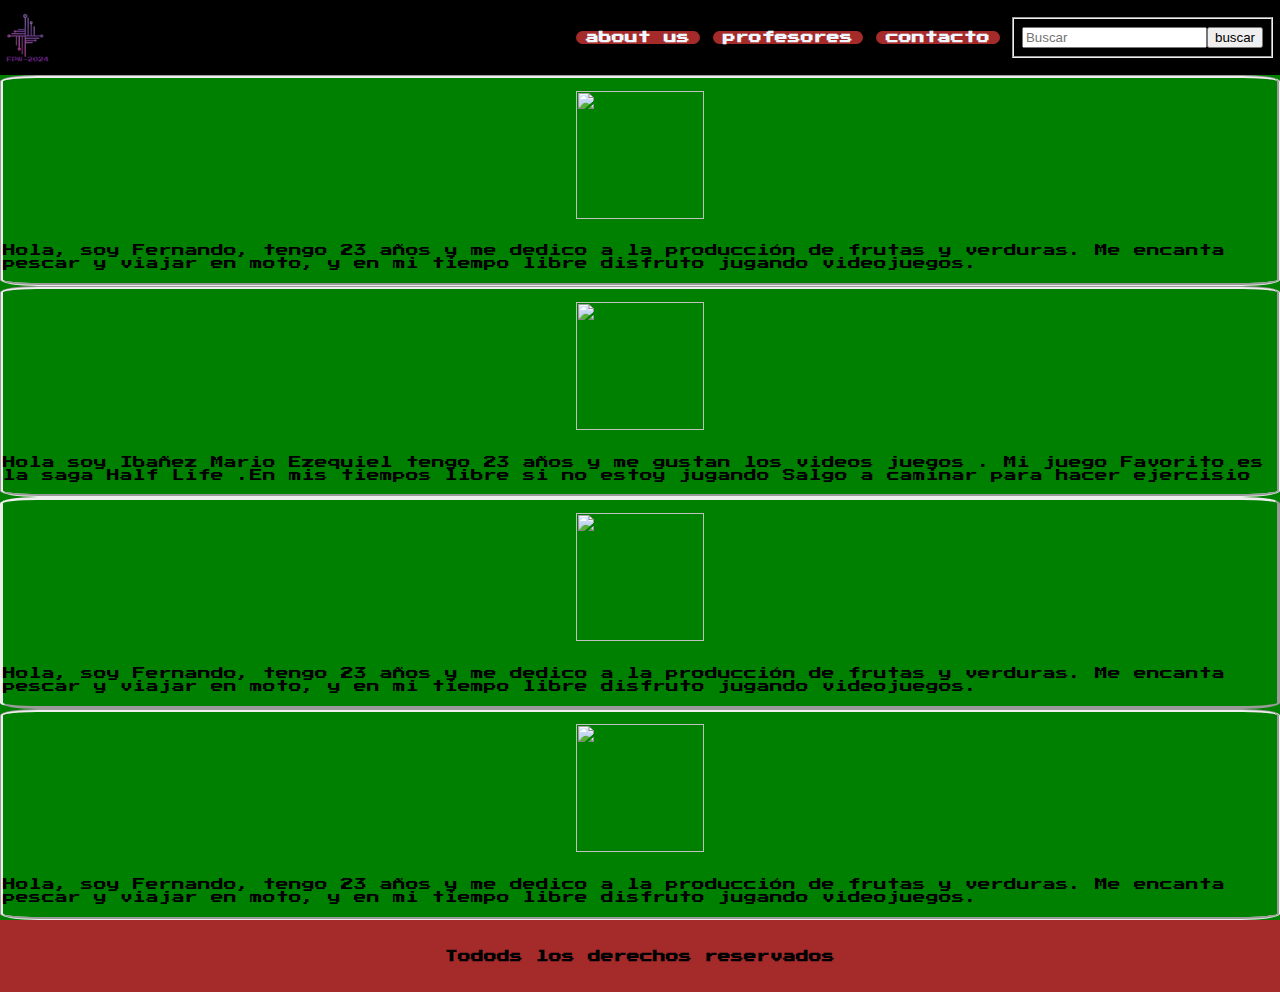
==== public/aboutUs.html @ dbfd3dcb "Actaulizacion" ====
<!DOCTYPE html>
<html lang="en">
<head>
    <meta charset="UTF-8">
    <meta name="viewport" content="width=device-width, initial-scale=1.0">
    <title>FPW</title>
    <link rel="stylesheet" href="css/aboutUs.css">
    <link href="https://fonts.googleapis.com/css2?family=Press+Start+2P&display=swap" rel="stylesheet">
</head>
<body class="container">
    <header class="header">
        <a href="index.html" class="home">
            <img src="images/logo G4.png" alt="Imagen del logo" class="logo">
        </a>
        <div class="div-nav">
            <nav class="nav-header">
                <div class="nav-link">
                    <a href="aboutUs.html">about us</a>
                    <a href="profesores.html">profesores</a>
                    <a href="contacto.html">contacto</a>
                </div>
                <fieldset>
                    <input type="text" id="s" value="" placeholder="Buscar"  />
                    <input class="button" type="submit" value="buscar" />
                </fieldset>
            </nav> 
        </div>
          
    </header>
    <section>
        <div class="columns">

            <div class="column">

                <div class="c1" >
                    <div class="img1">
                        <figure class="image">
                            <img class="is-rounded" src="Imagen/imagen1.jpg"  width="128px" height="128px"/>
                        </figure>
                    </div>
                    
                    <div class="tex1">
                        <p>Hola, soy Fernando, tengo 23 años y me dedico a la producción de frutas y verduras.
                        Me encanta pescar y viajar en moto, y en mi tiempo libre disfruto jugando videojuegos.</p>    
                    </div>
                </div>
                
            </div>

            <div class="column">

                <div class="c2">
                    <div class="img1">
                        <figure class="image">
                            <img class="is-rounded" src="Imagen/imagen1.jpg"  width="128px" height="128px"/>
                        </figure>
                    </div>
                
                    <div class="tex1">
                        <p>Hola soy Ibañez Mario Ezequiel tengo 23 años y me gustan los videos juegos . Mi juego Favorito es la saga Half Life .En mis tiempos libre si no estoy jugando Salgo a caminar para hacer ejercisio</p>    
                    </div>
                </div>
            </div>

            <div class="column">
                
                <div class="c3">
                    <div class="img1">
                        <figure class="image">
                            <img class="is-rounded" src="Imagen/imagen1.jpg"  width="128px" height="128px"/>
                        </figure>
                    </div>
                
                    <div class="tex1">
                        <p>Hola, soy Fernando, tengo 23 años y me dedico a la producción de frutas y verduras.
                        Me encanta pescar y viajar en moto, y en mi tiempo libre disfruto jugando videojuegos.</p>    
                    </div>
                </div>

            </div>

            <div class="column">

                <div class="c4">
                    <div class="img1">
                        <figure class="image">
                            <img class="is-rounded" src="Imagen/imagen1.jpg"  width="128px" height="128px"/>
                        </figure>
                    </div>
                
                    <div class="tex1">
                        <p>Hola, soy Fernando, tengo 23 años y me dedico a la producción de frutas y verduras.
                        Me encanta pescar y viajar en moto, y en mi tiempo libre disfruto jugando videojuegos.</p>    
                    </div>
                </div>

            </div>
        </div>
    </section>

    <div class="div-footer">
        <footer>
            <h4>
                <p>Todods los derechos reservados</p>
            </h4>
        </footer>
    </div>

    
</body>
</html>
---- public/css/aboutUs.css ----
.container{
    background-color:green;
    margin: 0;
    font-family: 'Press Start 2P', cursive;
    font-size: 0.8rem;
}

a{
    text-decoration: none;
    color: aliceblue;
    text-align: center;
}

header{
    display: flex;
    background-color: black;
    height: 65px;
    justify-content: space-between;
    align-items: center;
    padding: 5px;
}

.home{
    display: flex;
}

.home img{
    height: 50px;
}

nav{
    display: flex;
    flex-direction:row;
    flex-wrap: wrap;
    justify-content: space-evenly;
}
.div-nav{
    display: flex;
    flex-wrap: wrap;
}

.nav-header{
    display: flex;
    align-items: center;
}

.nav-link{
    font-weight: 600;
    padding: 10px;
}

.nav-header a{
    background-color: brown;
    padding-inline: 10px;
    border-radius: 10px;
    
}


fieldset{
    padding: 8px;
    display: flex;
    justify-content: center}
section{
    grid-area: section;
}
footer{
    grid-area: footer;
    background-color: brown;   
    display: flex;
    flex-direction: row;
    justify-content: center;
}
.columns{  
    display: flex;
    flex-direction: column;
}
.c1{  
    display: flex;
    flex-direction: column;
    border-style: groove;
    border-radius: 3%;
}
.c2{
    display: flex;
    flex-direction: column;
    border-style: groove;
    border-radius: 3%;
}
.c3{
    display: flex;
    flex-direction: column;
    border-style:outset;
    border-radius: 3%;
}

.c4{
    display: flex;
    flex-direction: column;
    border-style: groove;
    border-radius: 3%;
}

.img1{
    display: flex;
    justify-content: center;
}

.text1{
    display: flex;
    flex-direction: row;
    justify-content:center;
    justify-items: center;
}
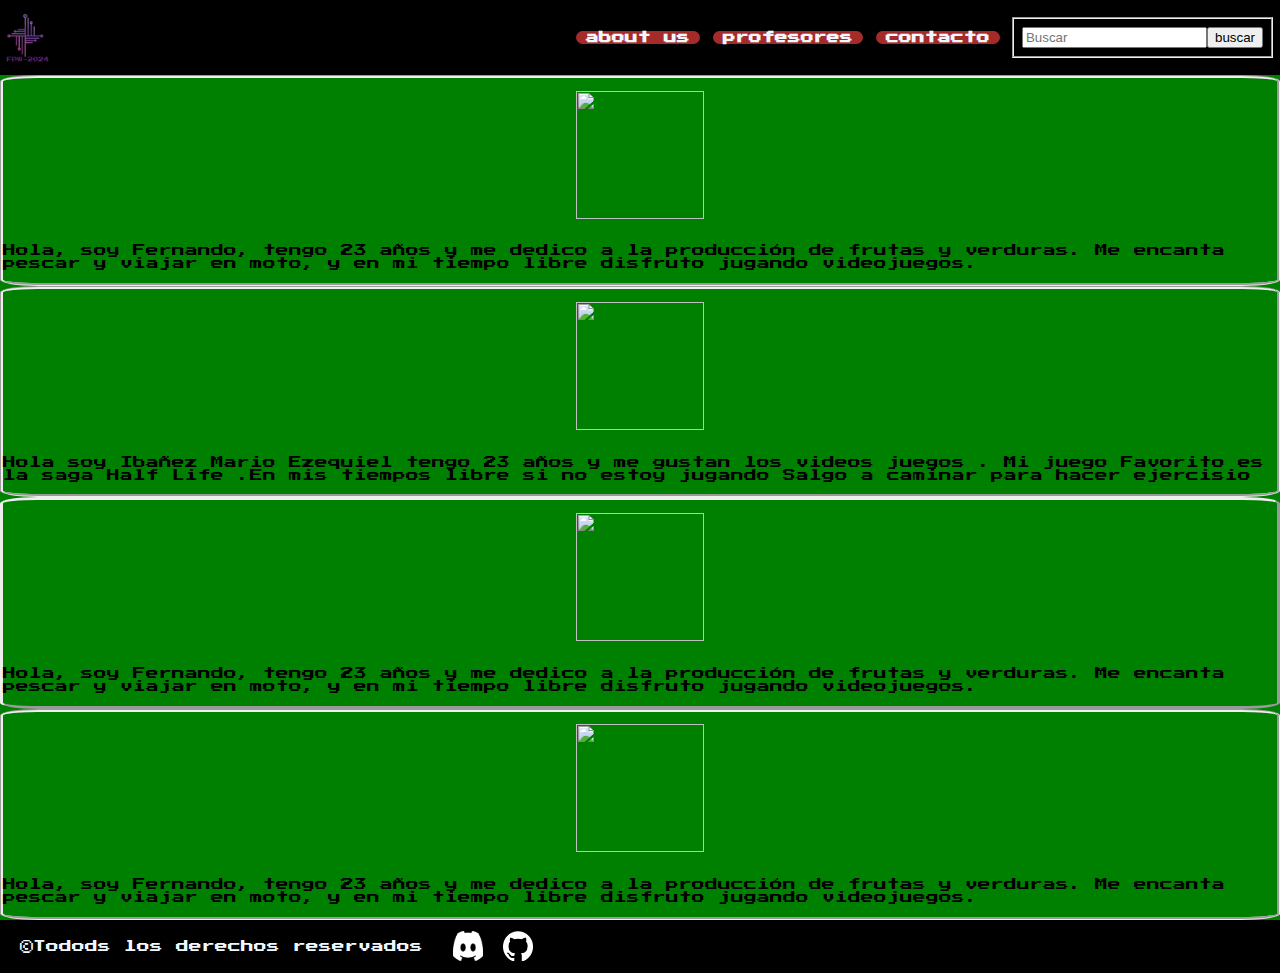
==== commit 704df894: "Actualizacion footer" ====
--- a/public/aboutUs.html
+++ b/public/aboutUs.html
@@ -98,14 +98,13 @@
         </div>
     </section>
 
-    <div class="div-footer">
-        <footer>
-            <h4>
-                <p>Todods los derechos reservados</p>
-            </h4>
-        </footer>
-    </div>
-
+    <footer>
+            <p>©Todods los derechos reservados</p>
+            <div class="redes">
+                <img src="images/discord.png" width = 30px height = 30px>
+                <img src="images/github.png" width = 30px height = 30px>
+            </div>
+    </footer>
     
 </body>
 </html>--- a/public/css/aboutUs.css
+++ b/public/css/aboutUs.css
@@ -64,13 +64,25 @@
 section{
     grid-area: section;
 }
+
 footer{
-    grid-area: footer;
-    background-color: brown;   
     display: flex;
-    flex-direction: row;
-    justify-content: center;
+    color: aliceblue;
+    background-color: rgb(0, 0, 0);
+    align-items: center;
 }
+footer p{
+    margin: 20px;
+}
+.redes{
+    display: flex;
+    justify-content: flex-end;
+}
+
+.redes img{
+    margin: 10px;
+}
+
 .columns{  
     display: flex;
     flex-direction: column;
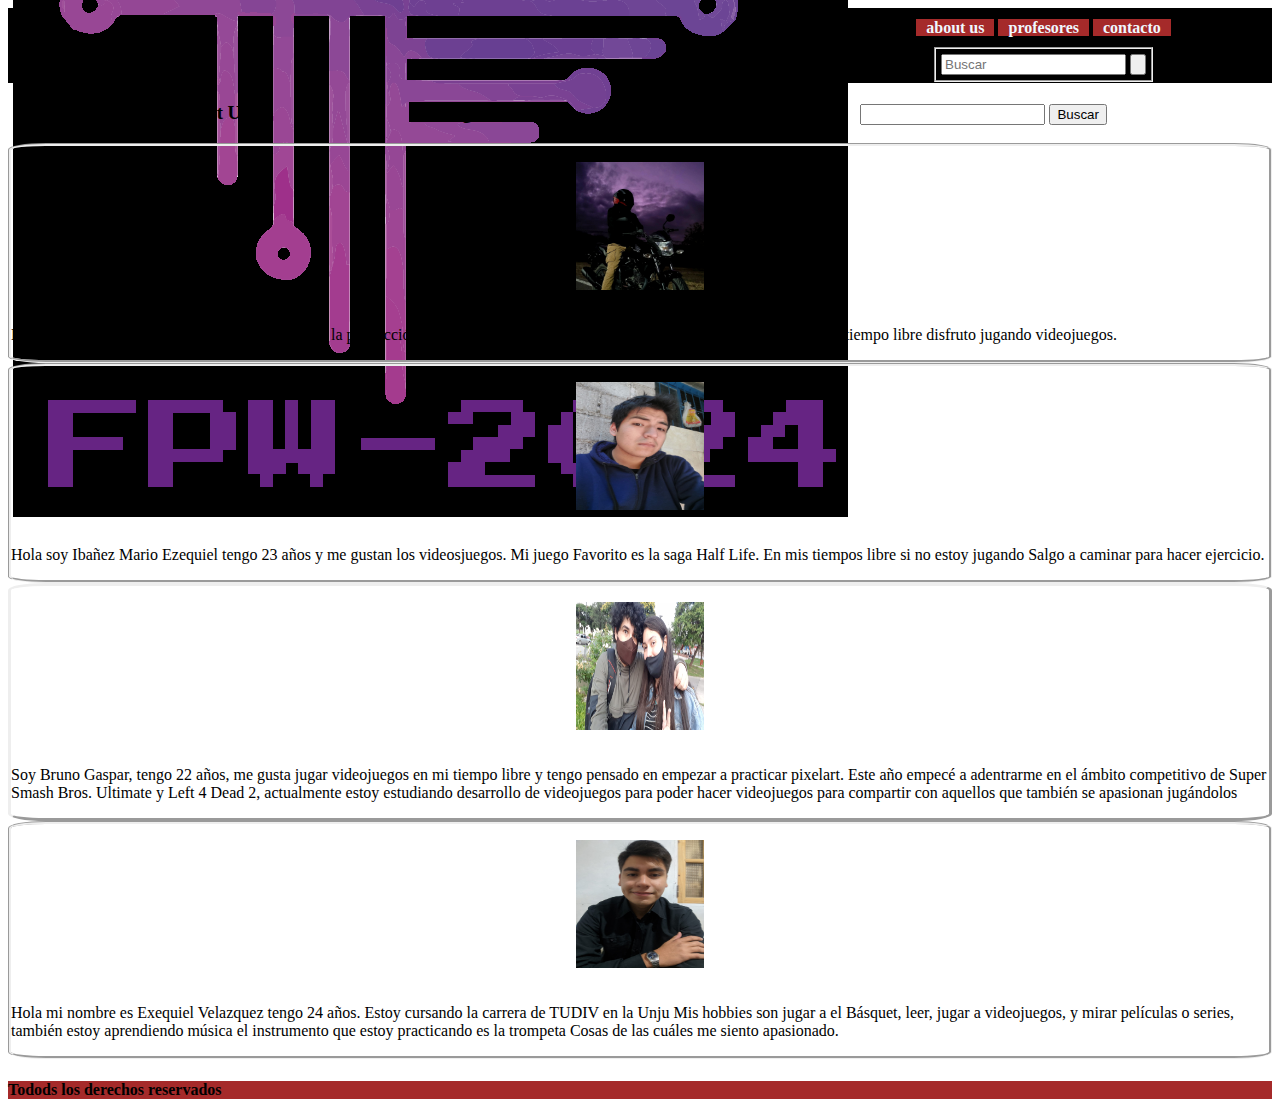
==== commit 34b805af: "Imagen y descripcion" ====
--- a/public/aboutUs.html
+++ b/public/aboutUs.html
@@ -4,29 +4,37 @@
     <meta charset="UTF-8">
     <meta name="viewport" content="width=device-width, initial-scale=1.0">
     <title>FPW</title>
-    <link rel="stylesheet" href="css/aboutUs.css">
-    <link href="https://fonts.googleapis.com/css2?family=Press+Start+2P&display=swap" rel="stylesheet">
+    <link rel="stylesheet" href="aboutUs.css">
 </head>
-<body class="container">
+<body class="gridBody">
     <header class="header">
-        <a href="index.html" class="home">
+        <a href="#" class="home">
             <img src="images/logo G4.png" alt="Imagen del logo" class="logo">
         </a>
-        <div class="div-nav">
-            <nav class="nav-header">
-                <div class="nav-link">
-                    <a href="aboutUs.html">about us</a>
-                    <a href="profesores.html">profesores</a>
-                    <a href="contacto.html">contacto</a>
-                </div>
-                <fieldset>
-                    <input type="text" id="s" value="" placeholder="Buscar"  />
-                    <input class="button" type="submit" value="buscar" />
-                </fieldset>
-            </nav> 
-        </div>
-          
-    </header>
+        <nav class="nav-header">
+            <div class="nav-link">
+                <a href="aboutUs.html">about us</a>
+                <a href="profesores.html">profesores</a>
+                <a href="contacto.html">contacto</a>
+            </div>
+            <fieldset>
+                <input type="text" id="s" value="" placeholder="Buscar"  />
+                <input class="button" type="submit" value="" />
+            </fieldset>
+        </nav>   
+       </header>
+    <div class="div-nav">
+        <nav>
+            <h3 class="navItems">About Us</h3>
+            <h3 class="navItems"> Package</h3>
+            <h3 class="navItems">Order</h3>
+            <h3 >
+                <input type="text">
+                <button>Buscar</button>
+            </h3>
+        </nav>
+    </div>
+
     <section>
         <div class="columns">
 
@@ -35,7 +43,7 @@
                 <div class="c1" >
                     <div class="img1">
                         <figure class="image">
-                            <img class="is-rounded" src="Imagen/imagen1.jpg"  width="128px" height="128px"/>
+                            <img class="is-rounded" src="images/FloresFernando.jpg"  width="128px" height="128px"/>
                         </figure>
                     </div>
                     
@@ -52,12 +60,14 @@
                 <div class="c2">
                     <div class="img1">
                         <figure class="image">
-                            <img class="is-rounded" src="Imagen/imagen1.jpg"  width="128px" height="128px"/>
+                            <img class="is-rounded" src="images/IbañezEzequiel.jpg"  width="128px" height="128px"/>
                         </figure>
                     </div>
                 
                     <div class="tex1">
-                        <p>Hola soy Ibañez Mario Ezequiel tengo 23 años y me gustan los videos juegos . Mi juego Favorito es la saga Half Life .En mis tiempos libre si no estoy jugando Salgo a caminar para hacer ejercisio</p>    
+                        <p>Hola soy Ibañez Mario Ezequiel tengo 23 años y me gustan los videosjuegos. 
+                        Mi juego Favorito es la saga Half Life. 
+                        En mis tiempos libre si no estoy jugando Salgo a caminar para hacer ejercicio.</p>    
                     </div>
                 </div>
             </div>
@@ -67,13 +77,14 @@
                 <div class="c3">
                     <div class="img1">
                         <figure class="image">
-                            <img class="is-rounded" src="Imagen/imagen1.jpg"  width="128px" height="128px"/>
+                            <img class="is-rounded" src="images/GasparBruno.jpg"  width="128px" height="128px"/>
                         </figure>
                     </div>
                 
                     <div class="tex1">
-                        <p>Hola, soy Fernando, tengo 23 años y me dedico a la producción de frutas y verduras.
-                        Me encanta pescar y viajar en moto, y en mi tiempo libre disfruto jugando videojuegos.</p>    
+                        <p>Soy Bruno Gaspar, tengo 22 años, me gusta jugar videojuegos en mi tiempo libre y tengo pensado en empezar a practicar pixelart. 
+                        Este año empecé a adentrarme en el ámbito competitivo de Super Smash Bros. Ultimate y Left 4 Dead 2,
+                         actualmente estoy estudiando desarrollo de videojuegos para poder hacer videojuegos para compartir con aquellos que también se apasionan jugándolos</p>    
                     </div>
                 </div>
 
@@ -84,13 +95,16 @@
                 <div class="c4">
                     <div class="img1">
                         <figure class="image">
-                            <img class="is-rounded" src="Imagen/imagen1.jpg"  width="128px" height="128px"/>
+                            <img class="is-rounded" src="images/VelasquezExequiel.jpg"  width="128px" height="128px"/>
                         </figure>
                     </div>
                 
                     <div class="tex1">
-                        <p>Hola, soy Fernando, tengo 23 años y me dedico a la producción de frutas y verduras.
-                        Me encanta pescar y viajar en moto, y en mi tiempo libre disfruto jugando videojuegos.</p>    
+                        <p>Hola mi nombre es Exequiel Velazquez tengo 24 años.
+                            Estoy cursando la carrera de TUDIV en la Unju
+                            Mis hobbies son jugar a el Básquet, leer, jugar a videojuegos, y mirar películas o series, 
+                            también estoy aprendiendo música el instrumento que estoy practicando es la trompeta
+                            Cosas de las cuáles me siento apasionado.</p>    
                     </div>
                 </div>
 
@@ -98,13 +112,14 @@
         </div>
     </section>
 
-    <footer>
-            <p>©Todods los derechos reservados</p>
-            <div class="redes">
-                <img src="images/discord.png" width = 30px height = 30px>
-                <img src="images/github.png" width = 30px height = 30px>
-            </div>
-    </footer>
+    <div class="div-footer">
+        <footer>
+            <h4>
+                <p>Todods los derechos reservados</p>
+            </h4>
+        </footer>
+    </div>
+
     
 </body>
 </html>--- a/public/aboutUs.css
+++ b/public/aboutUs.css
@@ -0,0 +1,101 @@
+.container{
+    background-color:green;
+    display: grid;
+    grid-template-areas: "header header header"
+                        "section section section"
+                        "footer footer footer";
+    gap: 9px;
+    text-align: center;
+    font-size: larger;
+    color: rgb(0, 0, 0);
+}
+
+.header{
+    grid-area:header;
+    display: flex;
+    background-color: black;
+    height: 65px;
+    justify-content: space-between;
+    align-items: center;
+    padding: 5px;
+}
+a{
+    text-decoration: none;
+    color: aliceblue;
+}
+nav{
+    display: flex;
+    flex-direction:row;
+    flex-wrap: wrap;
+    justify-content: space-evenly;
+}
+.nav-header{
+    display: flex;
+    align-items: center;
+}
+
+.nav-link{
+    font-weight: 600;
+    padding: 10px;
+}
+
+.nav-header a{
+    background-color: brown;
+    padding-inline: 10px;
+}
+
+
+fieldset{
+    padding: 5px;
+}
+
+
+section{
+    grid-area: section;
+}
+footer{
+    grid-area: footer;
+    background-color: brown;
+}
+.columns{
+    
+    display: flex;
+    flex-direction: column;
+}
+.c1{  
+    display: flex;
+    flex-direction: column;
+    border-style: groove;
+    border-radius: 3%;
+}
+.c2{
+    display: flex;
+    flex-direction: column;
+    border-style: groove;
+    border-radius: 3%;
+}
+.c3{
+    display: flex;
+    flex-direction: column;
+    border-style:outset;
+    border-radius: 3%;
+}
+
+.c4{
+    display: flex;
+    flex-direction: column;
+    border-style: groove;
+    border-radius: 3%;
+}
+
+.img1{
+    display: flex;
+    justify-content: center;
+}
+
+.text1{
+    display: flex;
+    flex-direction: row;
+    justify-content:center;
+    justify-items: center;
+}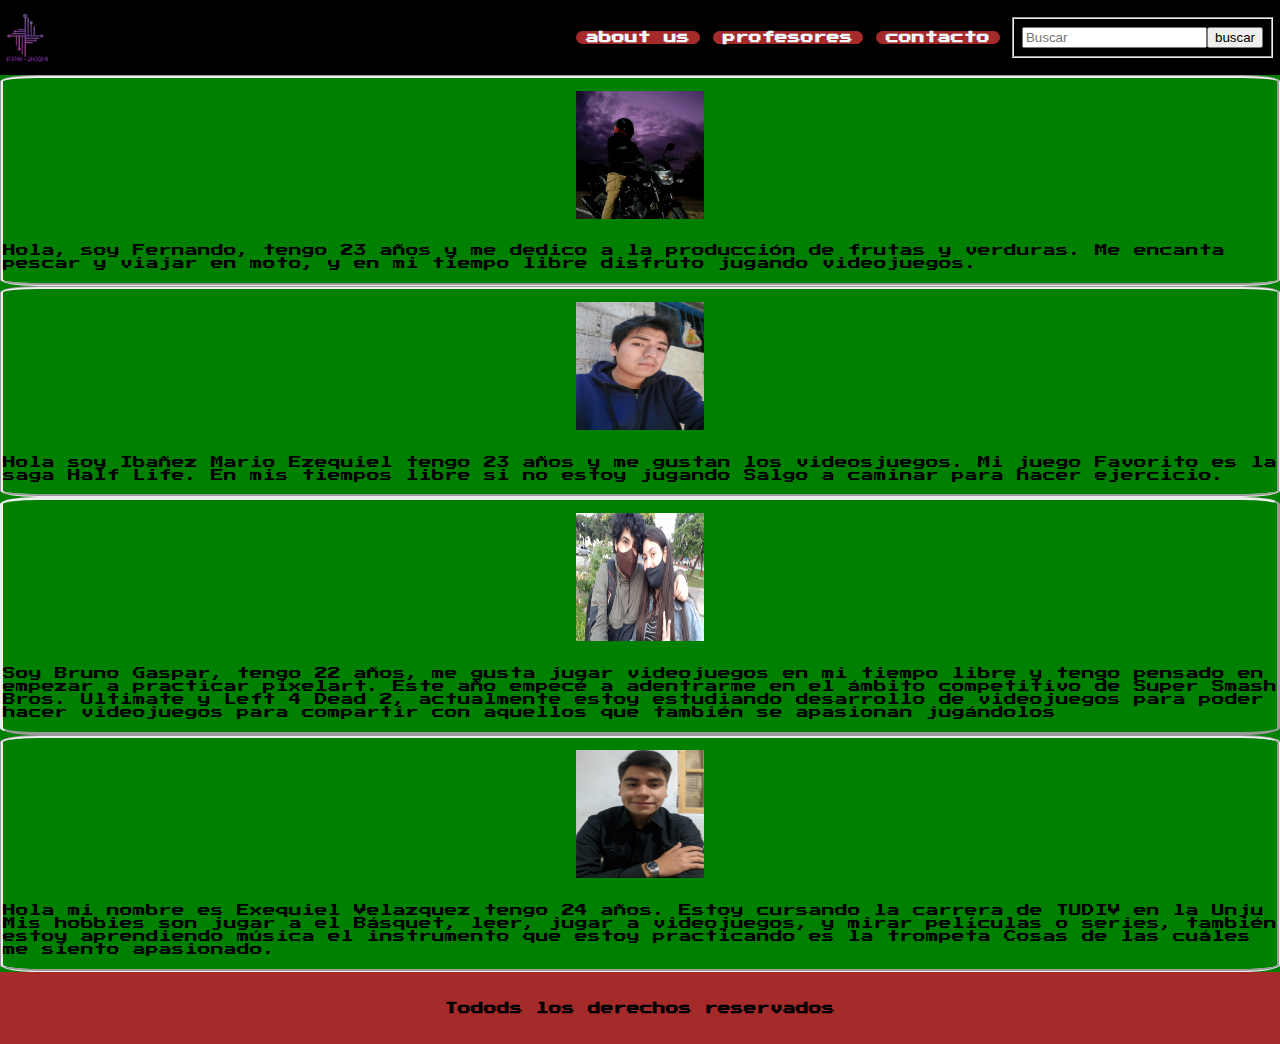
==== commit 9bf3ca41: "Merge branch 'main' into FloresJoseFernando" ====
--- a/public/aboutUs.html
+++ b/public/aboutUs.html
@@ -4,37 +4,29 @@
     <meta charset="UTF-8">
     <meta name="viewport" content="width=device-width, initial-scale=1.0">
     <title>FPW</title>
-    <link rel="stylesheet" href="aboutUs.css">
+    <link rel="stylesheet" href="css/aboutUs.css">
+    <link href="https://fonts.googleapis.com/css2?family=Press+Start+2P&display=swap" rel="stylesheet">
 </head>
-<body class="gridBody">
+<body class="container">
     <header class="header">
-        <a href="#" class="home">
+        <a href="index.html" class="home">
             <img src="images/logo G4.png" alt="Imagen del logo" class="logo">
         </a>
-        <nav class="nav-header">
-            <div class="nav-link">
-                <a href="aboutUs.html">about us</a>
-                <a href="profesores.html">profesores</a>
-                <a href="contacto.html">contacto</a>
-            </div>
-            <fieldset>
-                <input type="text" id="s" value="" placeholder="Buscar"  />
-                <input class="button" type="submit" value="" />
-            </fieldset>
-        </nav>   
-       </header>
-    <div class="div-nav">
-        <nav>
-            <h3 class="navItems">About Us</h3>
-            <h3 class="navItems"> Package</h3>
-            <h3 class="navItems">Order</h3>
-            <h3 >
-                <input type="text">
-                <button>Buscar</button>
-            </h3>
-        </nav>
-    </div>
-
+        <div class="div-nav">
+            <nav class="nav-header">
+                <div class="nav-link">
+                    <a href="aboutUs.html">about us</a>
+                    <a href="profesores.html">profesores</a>
+                    <a href="contacto.html">contacto</a>
+                </div>
+                <fieldset>
+                    <input type="text" id="s" value="" placeholder="Buscar"  />
+                    <input class="button" type="submit" value="buscar" />
+                </fieldset>
+            </nav> 
+        </div>
+          
+    </header>
     <section>
         <div class="columns">
 
--- a/public/css/aboutUs.css
+++ b/public/css/aboutUs.css
@@ -0,0 +1,114 @@
+.container{
+    background-color:green;
+    margin: 0;
+    font-family: 'Press Start 2P', cursive;
+    font-size: 0.8rem;
+}
+
+a{
+    text-decoration: none;
+    color: aliceblue;
+    text-align: center;
+}
+
+header{
+    display: flex;
+    background-color: black;
+    height: 65px;
+    justify-content: space-between;
+    align-items: center;
+    padding: 5px;
+}
+
+.home{
+    display: flex;
+}
+
+.home img{
+    height: 50px;
+}
+
+nav{
+    display: flex;
+    flex-direction:row;
+    flex-wrap: wrap;
+    justify-content: space-evenly;
+}
+.div-nav{
+    display: flex;
+    flex-wrap: wrap;
+}
+
+.nav-header{
+    display: flex;
+    align-items: center;
+}
+
+.nav-link{
+    font-weight: 600;
+    padding: 10px;
+}
+
+.nav-header a{
+    background-color: brown;
+    padding-inline: 10px;
+    border-radius: 10px;
+    
+}
+
+
+fieldset{
+    padding: 8px;
+    display: flex;
+    justify-content: center}
+section{
+    grid-area: section;
+}
+footer{
+    grid-area: footer;
+    background-color: brown;   
+    display: flex;
+    flex-direction: row;
+    justify-content: center;
+}
+.columns{  
+    display: flex;
+    flex-direction: column;
+}
+.c1{  
+    display: flex;
+    flex-direction: column;
+    border-style: groove;
+    border-radius: 3%;
+}
+.c2{
+    display: flex;
+    flex-direction: column;
+    border-style: groove;
+    border-radius: 3%;
+}
+.c3{
+    display: flex;
+    flex-direction: column;
+    border-style:outset;
+    border-radius: 3%;
+}
+
+.c4{
+    display: flex;
+    flex-direction: column;
+    border-style: groove;
+    border-radius: 3%;
+}
+
+.img1{
+    display: flex;
+    justify-content: center;
+}
+
+.text1{
+    display: flex;
+    flex-direction: row;
+    justify-content:center;
+    justify-items: center;
+}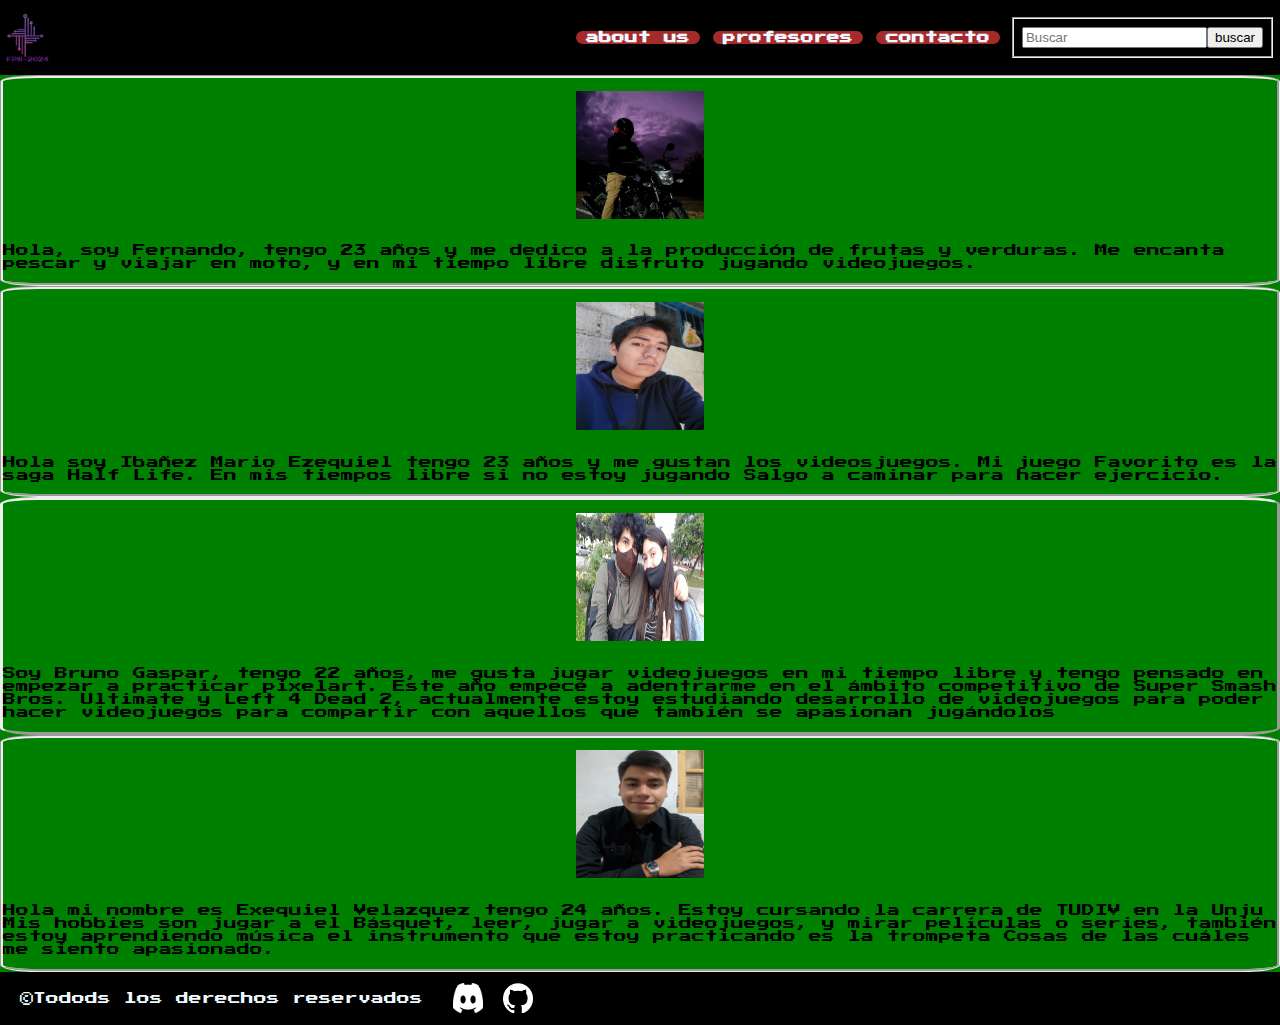
==== commit 8f0be719: "Merge pull request #15 from BrunoG091101/Actualizacion-footer-aboutUs.html" ====
--- a/public/aboutUs.html
+++ b/public/aboutUs.html
@@ -104,14 +104,13 @@
         </div>
     </section>
 
-    <div class="div-footer">
-        <footer>
-            <h4>
-                <p>Todods los derechos reservados</p>
-            </h4>
-        </footer>
-    </div>
-
+    <footer>
+            <p>©Todods los derechos reservados</p>
+            <div class="redes">
+                <img src="images/discord.png" width = 30px height = 30px>
+                <img src="images/github.png" width = 30px height = 30px>
+            </div>
+    </footer>
     
 </body>
 </html>--- a/public/css/aboutUs.css
+++ b/public/css/aboutUs.css
@@ -64,13 +64,25 @@
 section{
     grid-area: section;
 }
+
 footer{
-    grid-area: footer;
-    background-color: brown;   
     display: flex;
-    flex-direction: row;
-    justify-content: center;
+    color: aliceblue;
+    background-color: rgb(0, 0, 0);
+    align-items: center;
 }
+footer p{
+    margin: 20px;
+}
+.redes{
+    display: flex;
+    justify-content: flex-end;
+}
+
+.redes img{
+    margin: 10px;
+}
+
 .columns{  
     display: flex;
     flex-direction: column;
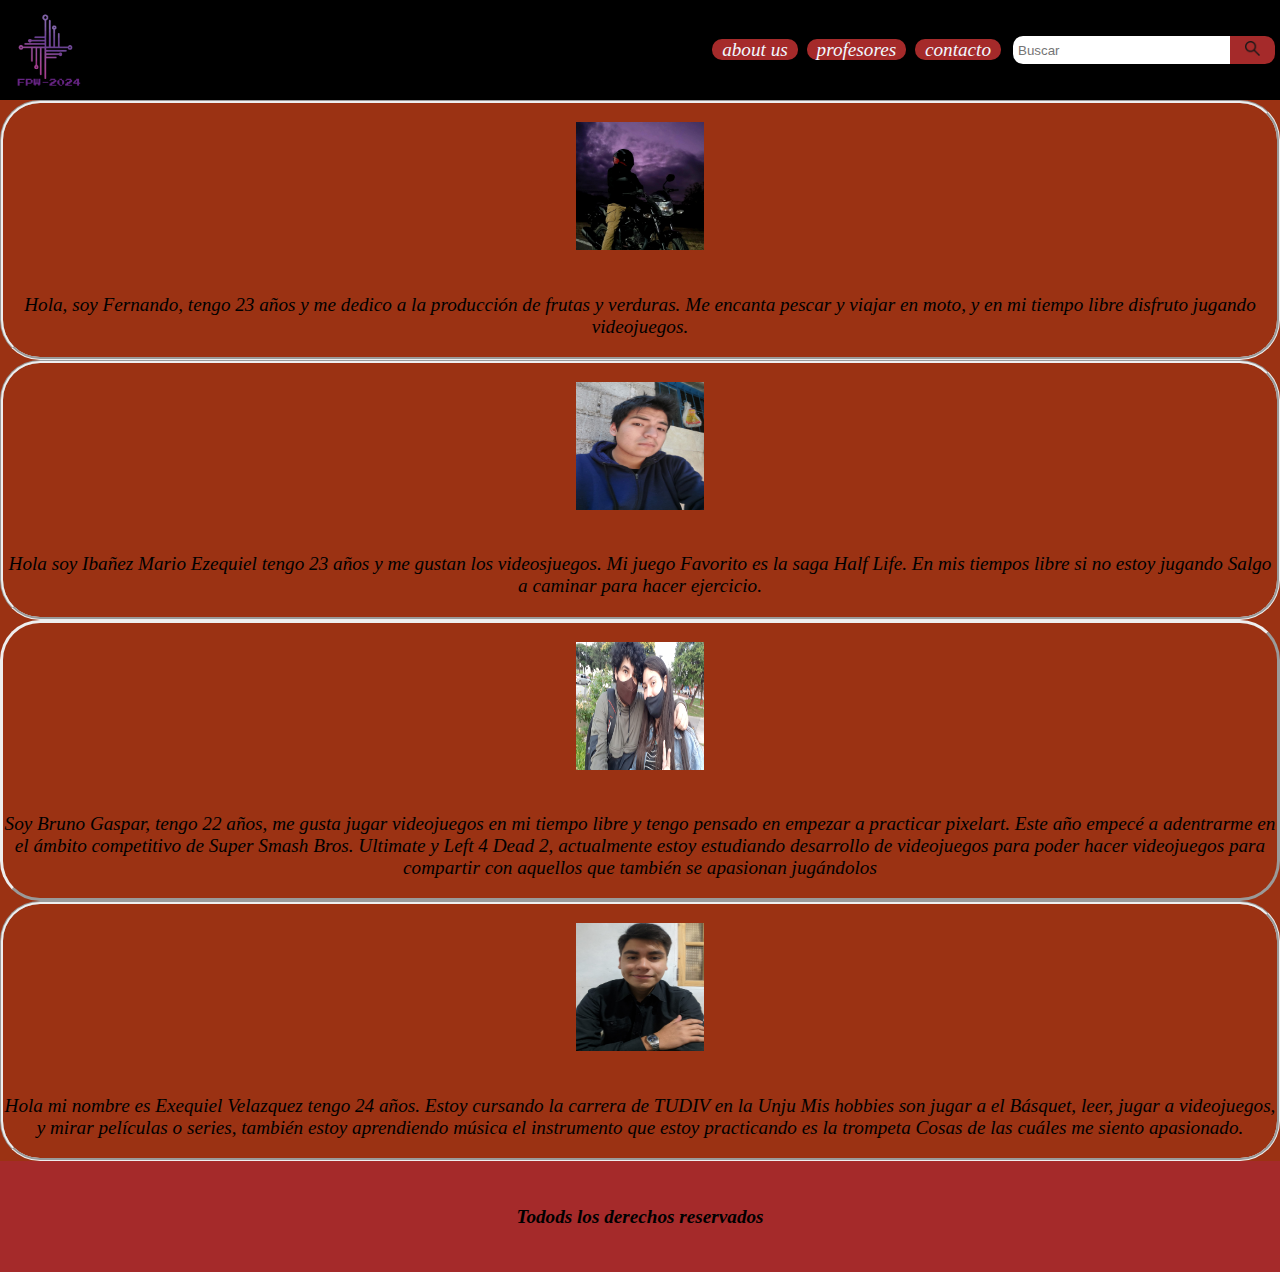
==== commit 94ed7f0d: "correccion de codigo" ====
--- a/public/aboutUs.html
+++ b/public/aboutUs.html
@@ -5,27 +5,24 @@
     <meta name="viewport" content="width=device-width, initial-scale=1.0">
     <title>FPW</title>
     <link rel="stylesheet" href="css/aboutUs.css">
-    <link href="https://fonts.googleapis.com/css2?family=Press+Start+2P&display=swap" rel="stylesheet">
 </head>
 <body class="container">
-    <header class="header">
+    <header>
+        
         <a href="index.html" class="home">
             <img src="images/logo G4.png" alt="Imagen del logo" class="logo">
         </a>
-        <div class="div-nav">
-            <nav class="nav-header">
-                <div class="nav-link">
-                    <a href="aboutUs.html">about us</a>
-                    <a href="profesores.html">profesores</a>
-                    <a href="contacto.html">contacto</a>
-                </div>
-                <fieldset>
-                    <input type="text" id="s" value="" placeholder="Buscar"  />
-                    <input class="button" type="submit" value="buscar" />
-                </fieldset>
-            </nav> 
-        </div>
-          
+        <nav class="nav-header">
+            <div class="nav-link">
+                <a href="aboutUs.html">about us</a>
+                <a href="profesores.html">profesores</a>
+                <a href="contacto.html">contacto</a>
+            </div>
+            <nav>
+                <input type="text" id="input-buscar" placeholder="Buscar"  />
+                <button id="button-buscar"> <img src="images/lupa.png" alt=""></button>
+            </nav>
+        </nav>
     </header>
     <section>
         <div class="columns">
@@ -104,13 +101,14 @@
         </div>
     </section>
 
-    <footer>
-            <p>©Todods los derechos reservados</p>
-            <div class="redes">
-                <img src="images/discord.png" width = 30px height = 30px>
-                <img src="images/github.png" width = 30px height = 30px>
-            </div>
-    </footer>
+    <div class="div-footer">
+        <footer>
+            <h4>
+                <p>Todods los derechos reservados</p>
+            </h4>
+        </footer>
+    </div>
+
     
 </body>
 </html>--- a/public/css/aboutUs.css
+++ b/public/css/aboutUs.css
@@ -1,8 +1,7 @@
 .container{
-    background-color:green;
+    background-color:rgb(155, 50, 19);
     margin: 0;
-    font-family: 'Press Start 2P', cursive;
-    font-size: 0.8rem;
+    font: oblique 120% cursive;
 }
 
 a{
@@ -14,18 +13,19 @@
 header{
     display: flex;
     background-color: black;
-    height: 65px;
+    height: 90px;
     justify-content: space-between;
     align-items: center;
-    padding: 5px;
+    padding: 5px;  
 }
 
 .home{
     display: flex;
+    margin: 10px;
 }
 
 .home img{
-    height: 50px;
+    height: 75px;
 }
 
 nav{
@@ -34,10 +34,6 @@
     flex-wrap: wrap;
     justify-content: space-evenly;
 }
-.div-nav{
-    display: flex;
-    flex-wrap: wrap;
-}
 
 .nav-header{
     display: flex;
@@ -45,15 +41,47 @@
 }
 
 .nav-link{
-    font-weight: 600;
+    font-weight: 200;
     padding: 10px;
+    
+}
+
+.nav-link a:hover{
+    box-shadow: 0 5px 35px rgb(219, 0, 0);
 }
 
 .nav-header a{
     background-color: brown;
     padding-inline: 10px;
     border-radius: 10px;
-    
+    margin: 2px;
+}
+
+#input-buscar{
+    padding: 5px;
+    padding-right: 35px;
+    border-radius: 10px 0 0 10px;
+    border: 0;
+    outline: none;
+}
+
+#button-buscar{
+    margin: 0;
+    border: 0;
+    padding: 5px;
+    padding-right: 15px;
+    border-radius: 0 10px 10px 0;
+    background-color: brown;
+    font-style: i;
+}
+
+#button-buscar img{
+    margin-left: 10px;
+    height: 15px;
+}
+#button-buscar:hover{
+    box-shadow: 0 5px 30px rgb(219, 0, 0);
+    transform: translateX(2px);
 }
 
 
@@ -64,25 +92,13 @@
 section{
     grid-area: section;
 }
-
 footer{
+    grid-area: footer;
+    background-color: brown;   
     display: flex;
-    color: aliceblue;
-    background-color: rgb(0, 0, 0);
-    align-items: center;
+    flex-direction: row;
+    justify-content: center;
 }
-footer p{
-    margin: 20px;
-}
-.redes{
-    display: flex;
-    justify-content: flex-end;
-}
-
-.redes img{
-    margin: 10px;
-}
-
 .columns{  
     display: flex;
     flex-direction: column;
@@ -91,26 +107,26 @@
     display: flex;
     flex-direction: column;
     border-style: groove;
-    border-radius: 3%;
+    border-radius: 40px;
 }
 .c2{
     display: flex;
     flex-direction: column;
     border-style: groove;
-    border-radius: 3%;
+    border-radius: 40px;
 }
 .c3{
     display: flex;
     flex-direction: column;
     border-style:outset;
-    border-radius: 3%;
+    border-radius: 40px;
 }
 
 .c4{
     display: flex;
     flex-direction: column;
     border-style: groove;
-    border-radius: 3%;
+    border-radius: 40px;
 }
 
 .img1{
@@ -118,9 +134,13 @@
     justify-content: center;
 }
 
-.text1{
+.tex1{
     display: flex;
     flex-direction: row;
+    align-items: center;
     justify-content:center;
-    justify-items: center;
+    justify-items:center;
+}
+.tex1 p {
+    text-align: center;
 }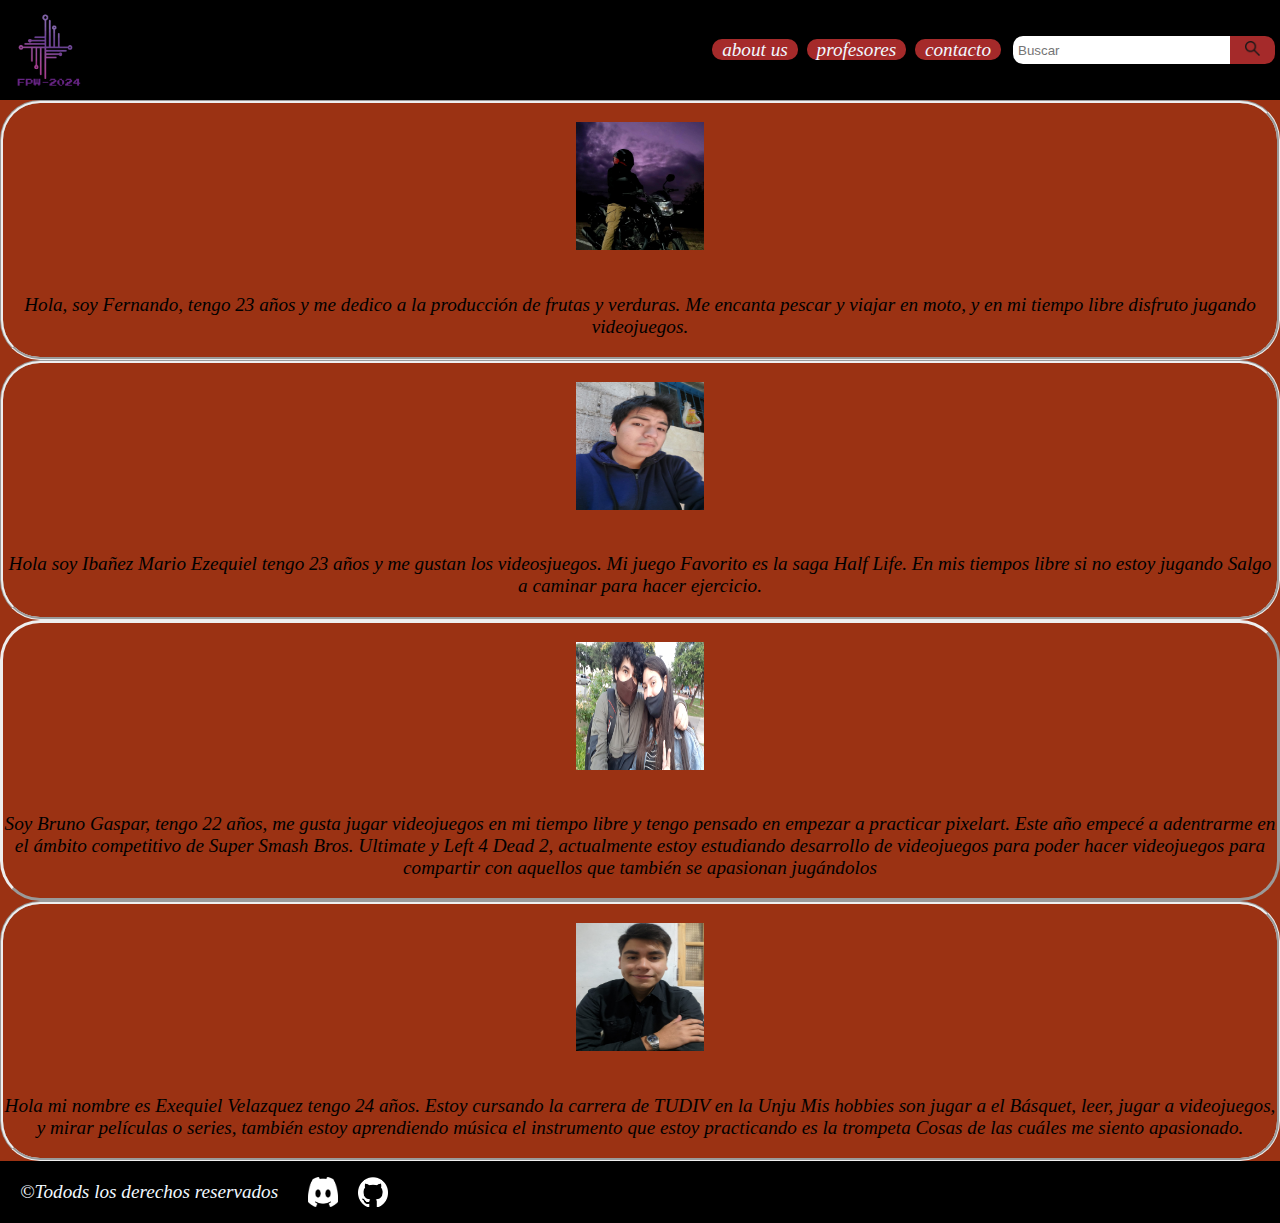
==== commit c567f3c6: "Merge pull request #17 from BrunoG091101/FloresJoseFernando" ====
--- a/public/aboutUs.html
+++ b/public/aboutUs.html
@@ -101,14 +101,13 @@
         </div>
     </section>
 
-    <div class="div-footer">
-        <footer>
-            <h4>
-                <p>Todods los derechos reservados</p>
-            </h4>
-        </footer>
-    </div>
-
+    <footer>
+            <p>©Todods los derechos reservados</p>
+            <div class="redes">
+                <img src="images/discord.png" width = 30px height = 30px>
+                <img src="images/github.png" width = 30px height = 30px>
+            </div>
+    </footer>
     
 </body>
 </html>--- a/public/css/aboutUs.css
+++ b/public/css/aboutUs.css
@@ -92,13 +92,25 @@
 section{
     grid-area: section;
 }
+
 footer{
-    grid-area: footer;
-    background-color: brown;   
     display: flex;
-    flex-direction: row;
-    justify-content: center;
+    color: aliceblue;
+    background-color: rgb(0, 0, 0);
+    align-items: center;
 }
+footer p{
+    margin: 20px;
+}
+.redes{
+    display: flex;
+    justify-content: flex-end;
+}
+
+.redes img{
+    margin: 10px;
+}
+
 .columns{  
     display: flex;
     flex-direction: column;
